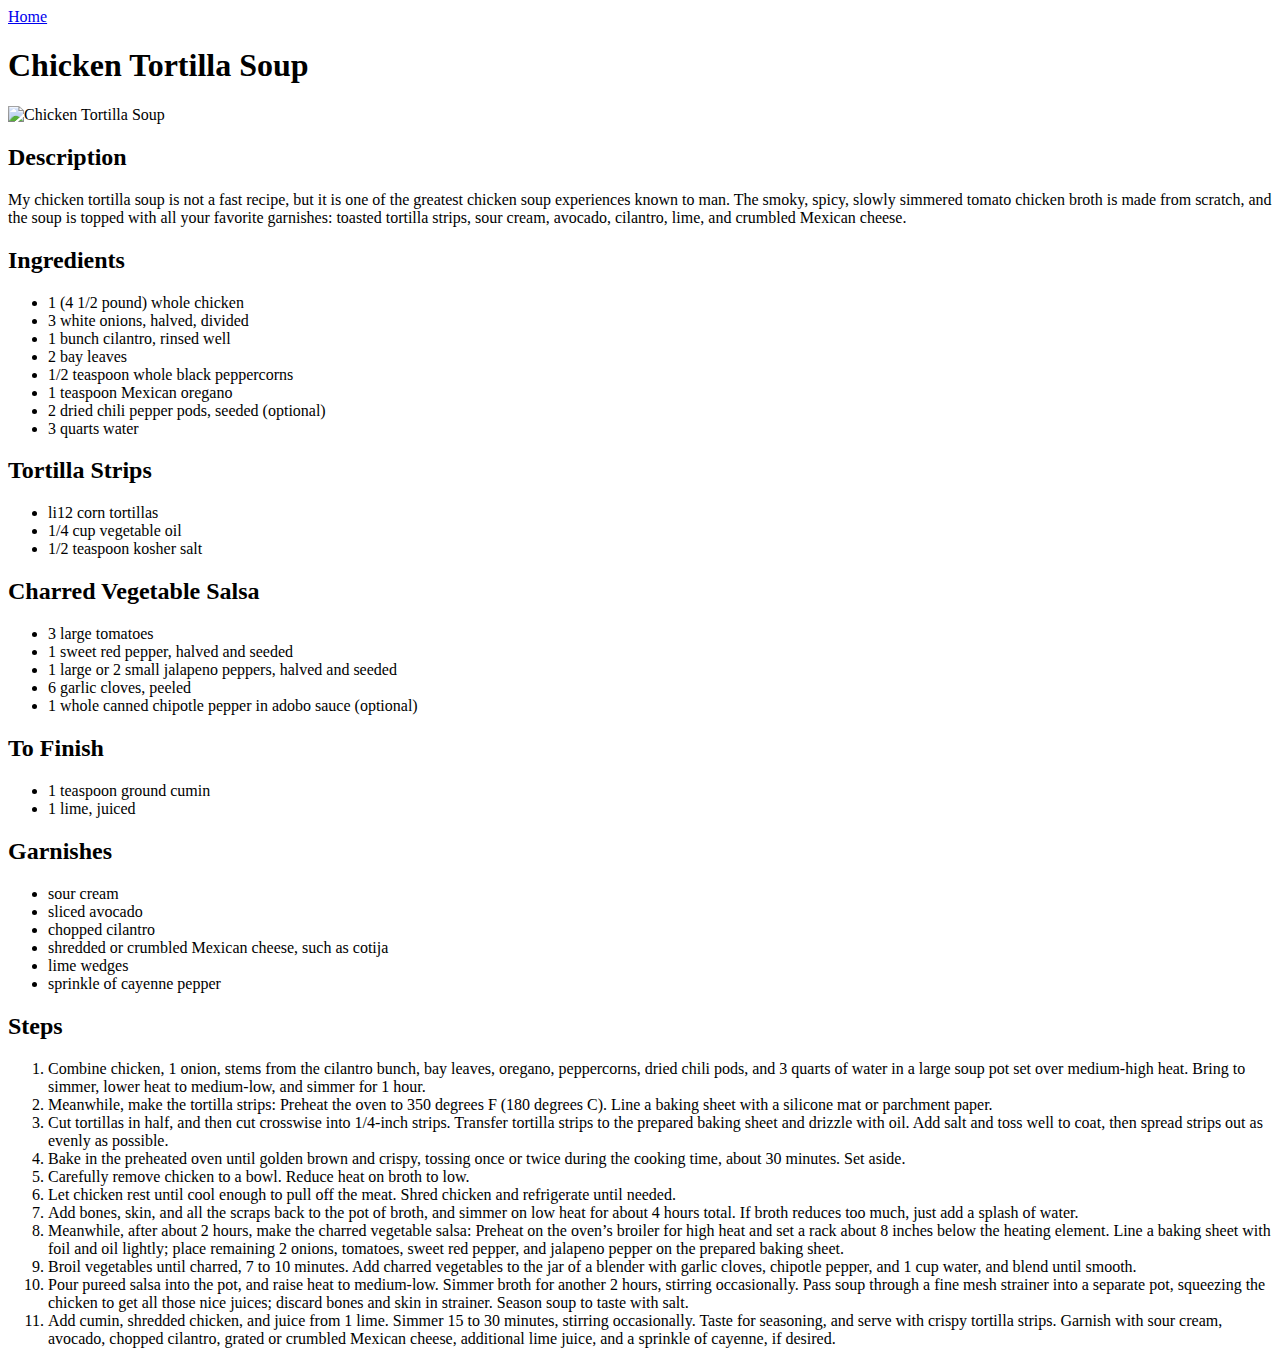
==== recipes/chicken-tortilla-soup.html @ a9e77f64 "Created basic recipes web pages." ====
<!DOCTYPE html>
<html lang="en">
<head>
    <meta charset="UTF-8">
    <meta name="viewport" content="width=device-width, initial-scale=1.0">
    <title>Document</title>
</head>
<body>
    <a href="../index.html">Home</a>

    <h1>Chicken Tortilla Soup</h1>
    <img src="../images/chicken-tortilla-image.png" alt="Chicken Tortilla Soup">

    <h2>Description</h2>
    <p>My chicken tortilla soup is not a fast recipe, but it is one of the greatest chicken soup experiences known to man. The smoky, spicy, slowly simmered tomato chicken broth is made from scratch, and the soup is topped with all your favorite garnishes: toasted tortilla strips, sour cream, avocado, cilantro, lime, and crumbled Mexican cheese.</p>

    <h2>Ingredients</h2>
    <ul>
        <li>1 (4 1/2 pound) whole chicken</li>
        <li>3 white onions, halved, divided</li>
        <li>1 bunch cilantro, rinsed well</li>
        <li>2 bay leaves</li>
        <li>1/2 teaspoon whole black peppercorns</li>
        <li>1 teaspoon Mexican oregano</li>
        <li>2 dried chili pepper pods, seeded (optional)</li>
        <li>3 quarts water</li>
    </ul>

    <h2>Tortilla Strips</h2>
    <ul>
        <li>li12 corn tortillas</li>
        <li>1/4 cup vegetable oil</li>
        <li>1/2 teaspoon kosher salt</li>
    </ul>

    <h2>Charred Vegetable Salsa</h2>
    <ul>
        <li>3 large tomatoes</li>
        <li>1 sweet red pepper, halved and seeded</li>
        <li>1 large or 2 small jalapeno peppers, halved and seeded</li>
        <li>6 garlic cloves, peeled</li>
        <li>1 whole canned chipotle pepper in adobo sauce (optional)</li>
    </ul>

    <h2>To Finish</h2>
    <ul>
        <li>1 teaspoon ground cumin</li>
        <li>1 lime, juiced</li>
    </ul>

    <h2>Garnishes</h2>
    <ul>
        <li>sour cream</li>
        <li>sliced avocado</li>
        <li>chopped cilantro</li>
        <li>shredded or crumbled Mexican cheese, such as cotija</li>
        <li>lime wedges</li>
        <li>sprinkle of cayenne pepper</li>
    </ul>

    <h2>Steps</h2>
    <ol>
        <li>Combine chicken, 1 onion, stems from the cilantro bunch, bay leaves, oregano, peppercorns, dried chili pods, and 3 quarts of water in a large soup pot set over medium-high heat. Bring to simmer, lower heat to medium-low, and simmer for 1 hour.</li>
        <li>Meanwhile, make the tortilla strips: Preheat the oven to 350 degrees F (180 degrees C). Line a baking sheet with a silicone mat or parchment paper.</li>
        <li>Cut tortillas in half, and then cut crosswise into 1/4-inch strips. Transfer tortilla strips to the prepared baking sheet and drizzle with oil. Add salt and toss well to coat, then spread strips out as evenly as possible.</li>
        <li>Bake in the preheated oven until golden brown and crispy, tossing once or twice during the cooking time, about 30 minutes. Set aside.</li>
        <li>Carefully remove chicken to a bowl. Reduce heat on broth to low.</li>
        <li>Let chicken rest until cool enough to pull off the meat. Shred chicken and refrigerate until needed.</li>
        <li>Add bones, skin, and all the scraps back to the pot of broth, and simmer on low heat for about 4 hours total. If broth reduces too much, just add a splash of water.</li>
        <li>Meanwhile, after about 2 hours, make the charred vegetable salsa: Preheat on the oven’s broiler for high heat and set a rack about 8 inches below the heating element. Line a baking sheet with foil and oil lightly; place remaining 2 onions, tomatoes, sweet red pepper, and jalapeno pepper on the prepared baking sheet.</li>
        <li>Broil vegetables until charred, 7 to 10 minutes. Add charred vegetables to the jar of a blender with garlic cloves, chipotle pepper, and 1 cup water, and blend until smooth.</li>
        <li>Pour pureed salsa into the pot, and raise heat to medium-low. Simmer broth for another 2 hours, stirring occasionally. Pass soup through a fine mesh strainer into a separate pot, squeezing the chicken to get all those nice juices; discard bones and skin in strainer. Season soup to taste with salt.</li>
        <li>Add cumin, shredded chicken, and juice from 1 lime. Simmer 15 to 30 minutes, stirring occasionally. Taste for seasoning, and serve with crispy tortilla strips. Garnish with sour cream, avocado, chopped cilantro, grated or crumbled Mexican cheese, additional lime juice, and a sprinkle of cayenne, if desired.</li>
    </ol>
</body>
</html>
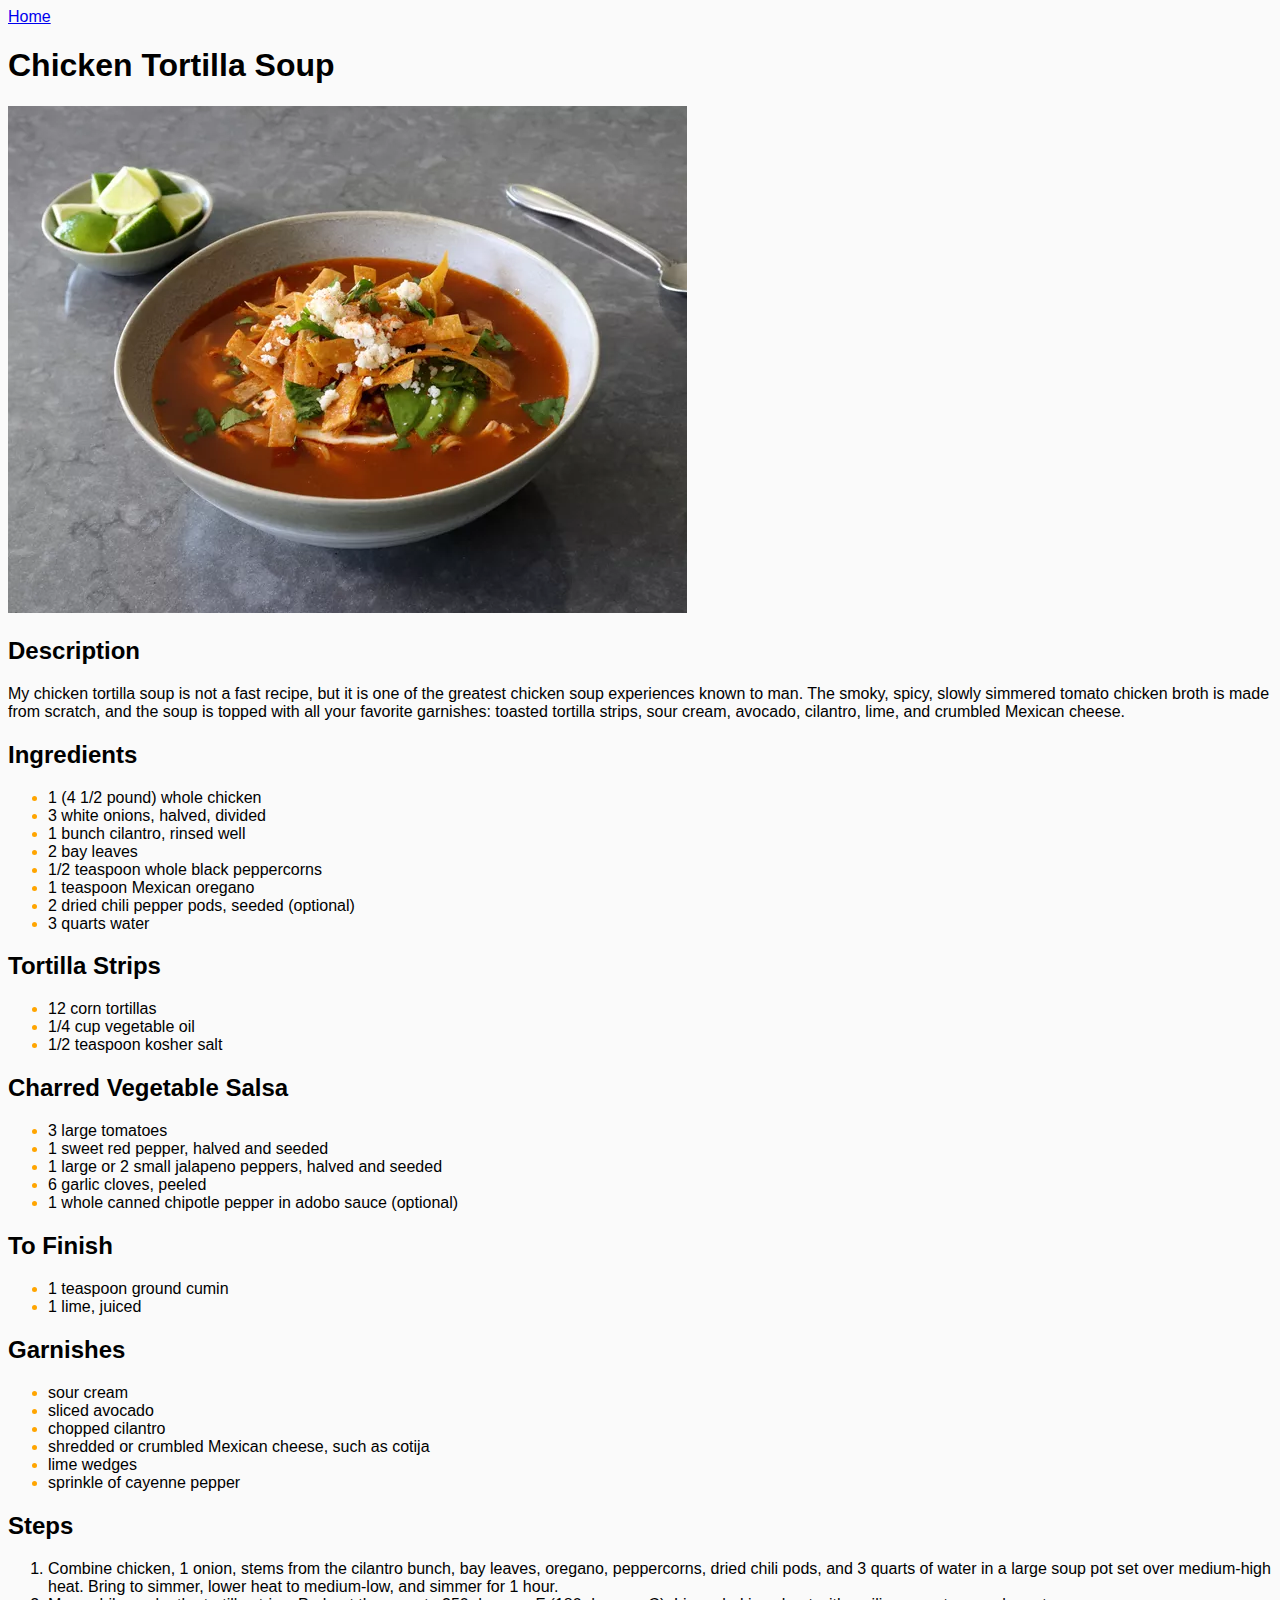
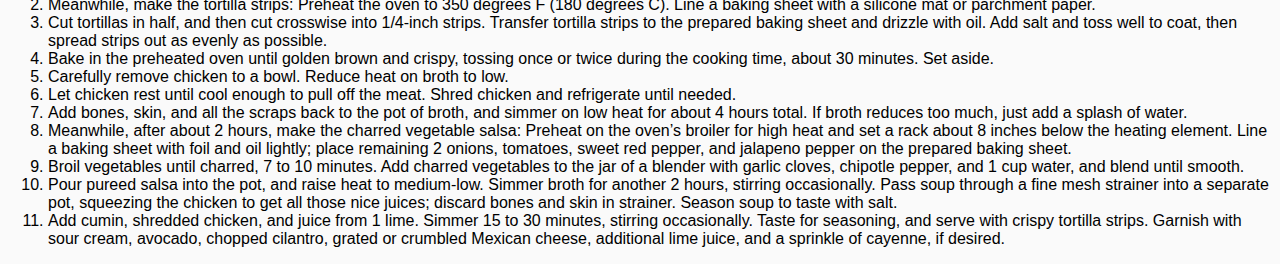
==== commit b8161a4f: "Modified bullet color and background color Modified ul bullet color and background color of all page" ====
--- a/recipes/chicken-tortilla-soup.html
+++ b/recipes/chicken-tortilla-soup.html
@@ -4,6 +4,7 @@
     <meta charset="UTF-8">
     <meta name="viewport" content="width=device-width, initial-scale=1.0">
     <title>Document</title>
+    <link rel="stylesheet" href="../style.css">
 </head>
 <body>
     <a href="../index.html">Home</a>
@@ -15,7 +16,7 @@
     <p>My chicken tortilla soup is not a fast recipe, but it is one of the greatest chicken soup experiences known to man. The smoky, spicy, slowly simmered tomato chicken broth is made from scratch, and the soup is topped with all your favorite garnishes: toasted tortilla strips, sour cream, avocado, cilantro, lime, and crumbled Mexican cheese.</p>
 
     <h2>Ingredients</h2>
-    <ul>
+    <ul class="tortilla-ingr">
         <li>1 (4 1/2 pound) whole chicken</li>
         <li>3 white onions, halved, divided</li>
         <li>1 bunch cilantro, rinsed well</li>
@@ -27,14 +28,14 @@
     </ul>
 
     <h2>Tortilla Strips</h2>
-    <ul>
-        <li>li12 corn tortillas</li>
+    <ul class="strip-ingr">
+        <li>12 corn tortillas</li>
         <li>1/4 cup vegetable oil</li>
         <li>1/2 teaspoon kosher salt</li>
     </ul>
 
     <h2>Charred Vegetable Salsa</h2>
-    <ul>
+    <ul class="salsa-ingr">
         <li>3 large tomatoes</li>
         <li>1 sweet red pepper, halved and seeded</li>
         <li>1 large or 2 small jalapeno peppers, halved and seeded</li>
@@ -43,13 +44,13 @@
     </ul>
 
     <h2>To Finish</h2>
-    <ul>
+    <ul class="finish">
         <li>1 teaspoon ground cumin</li>
         <li>1 lime, juiced</li>
     </ul>
 
     <h2>Garnishes</h2>
-    <ul>
+    <ul class="garnish">
         <li>sour cream</li>
         <li>sliced avocado</li>
         <li>chopped cilantro</li>
--- a/style.css
+++ b/style.css
@@ -0,0 +1,32 @@
+body {
+    font-family: Helvetica, sans-serif;
+    background: #FAFAFA;
+}
+
+.cabbage-ingr li::marker {
+    color: orange;
+}
+
+.tortilla-ingr li::marker {
+    color: orange;
+}
+
+.strip-ingr li::marker {
+    color: orange;
+}
+
+.salsa-ingr li::marker {
+    color: orange;
+}
+
+.finish li::marker {
+    color: orange;
+}
+
+.garnish li::marker {
+    color: orange;
+}
+
+.zuppa-ingr li::marker {
+    color: orange;
+}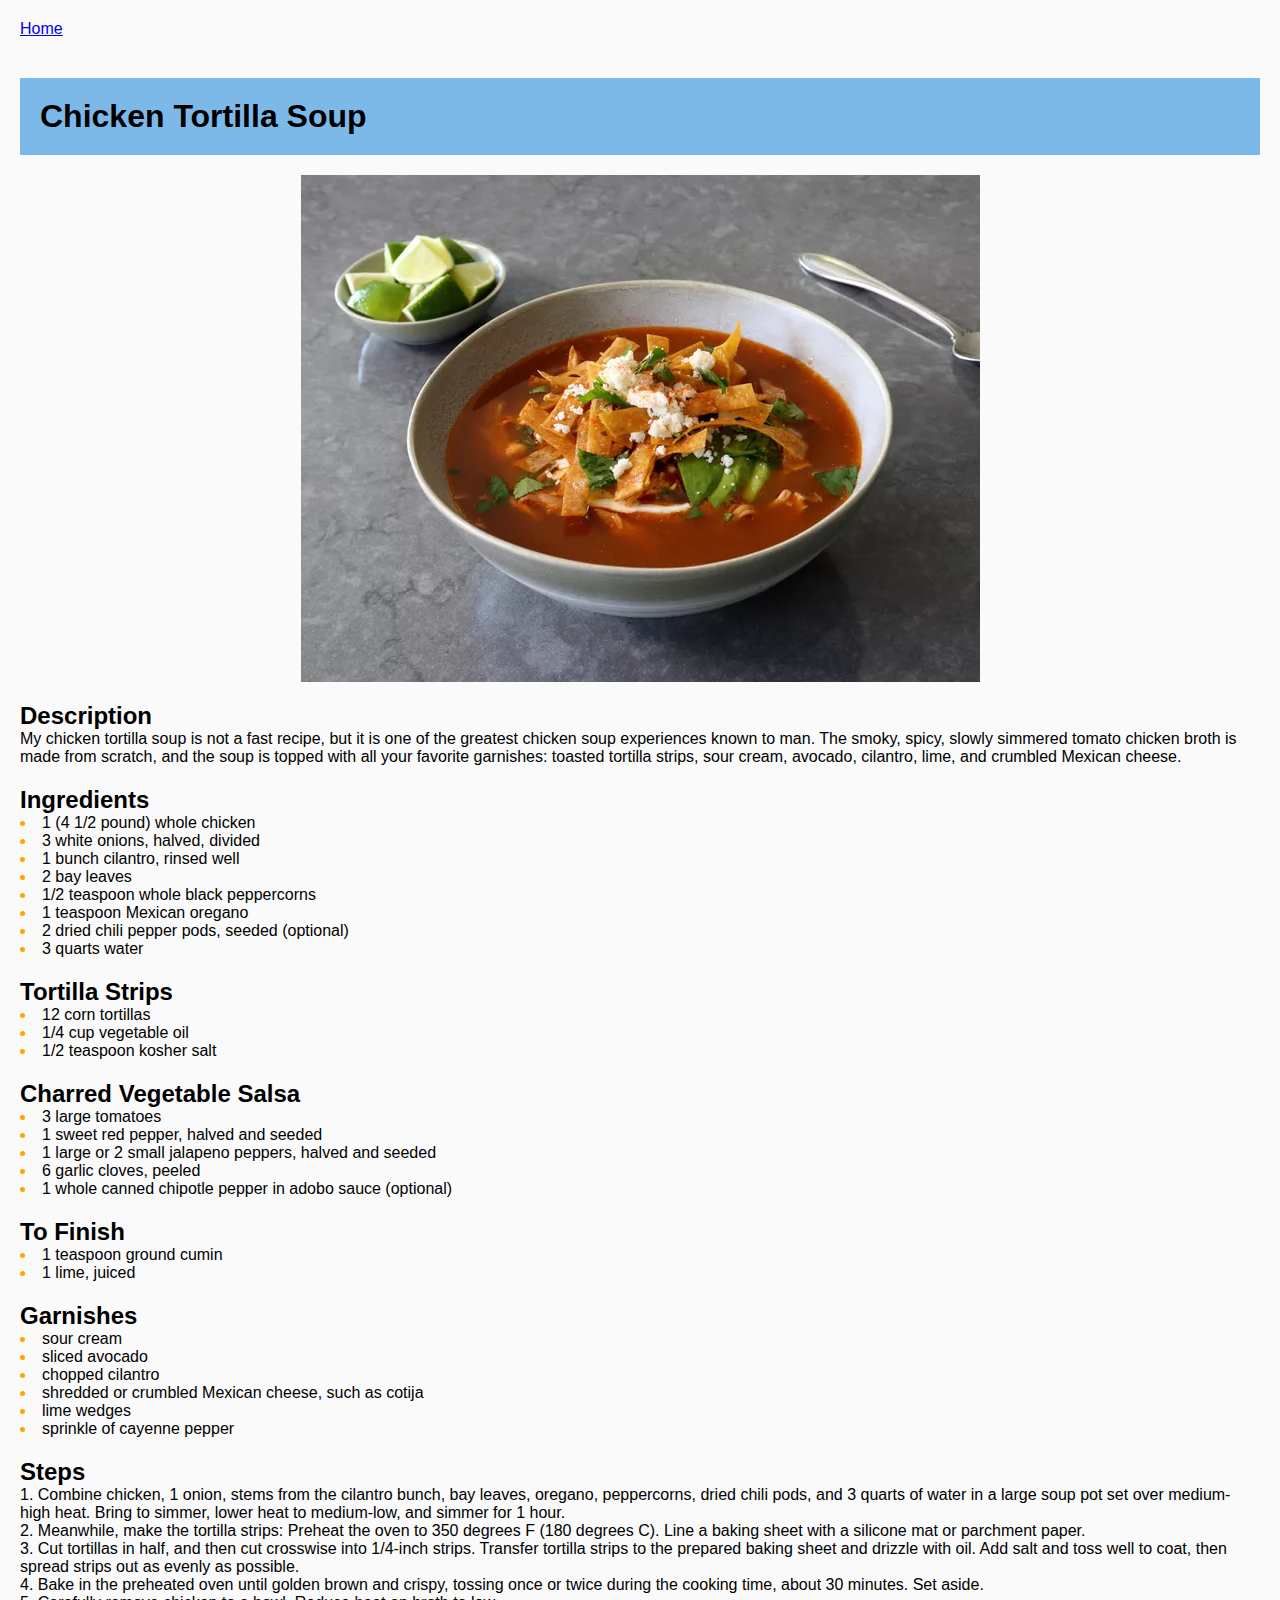
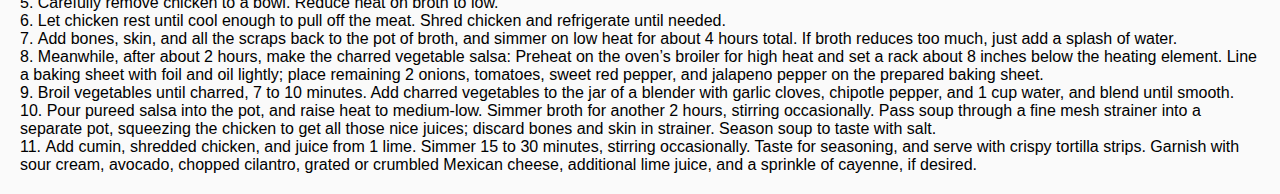
==== commit 8e3feceb: "Modified CSS to update website appearance" ====
--- a/recipes/chicken-tortilla-soup.html
+++ b/recipes/chicken-tortilla-soup.html
@@ -7,71 +7,85 @@
     <link rel="stylesheet" href="../style.css">
 </head>
 <body>
-    <a href="../index.html">Home</a>
+    <a href="../index.html" class="home-2">Home</a>
 
-    <h1>Chicken Tortilla Soup</h1>
-    <img src="../images/chicken-tortilla-image.png" alt="Chicken Tortilla Soup">
+    <h1 class="h1-tortilla">Chicken Tortilla Soup</h1>
+    <img src="../images/chicken-tortilla-image.png" class="tortilla-img" alt="Chicken Tortilla Soup">
 
-    <h2>Description</h2>
-    <p>My chicken tortilla soup is not a fast recipe, but it is one of the greatest chicken soup experiences known to man. The smoky, spicy, slowly simmered tomato chicken broth is made from scratch, and the soup is topped with all your favorite garnishes: toasted tortilla strips, sour cream, avocado, cilantro, lime, and crumbled Mexican cheese.</p>
+    <div class="tortilla-desc-container">
+        <h2>Description</h2>
+        <p>My chicken tortilla soup is not a fast recipe, but it is one of the greatest chicken soup experiences known to man. The smoky, spicy, slowly simmered tomato chicken broth is made from scratch, and the soup is topped with all your favorite garnishes: toasted tortilla strips, sour cream, avocado, cilantro, lime, and crumbled Mexican cheese.</p>
+    </div>
 
-    <h2>Ingredients</h2>
-    <ul class="tortilla-ingr">
-        <li>1 (4 1/2 pound) whole chicken</li>
-        <li>3 white onions, halved, divided</li>
-        <li>1 bunch cilantro, rinsed well</li>
-        <li>2 bay leaves</li>
-        <li>1/2 teaspoon whole black peppercorns</li>
-        <li>1 teaspoon Mexican oregano</li>
-        <li>2 dried chili pepper pods, seeded (optional)</li>
-        <li>3 quarts water</li>
-    </ul>
+    <div class="tortilla-ingr-container">
+        <h2>Ingredients</h2>
+        <ul class="tortilla-ingr">
+            <li>1 (4 1/2 pound) whole chicken</li>
+            <li>3 white onions, halved, divided</li>
+            <li>1 bunch cilantro, rinsed well</li>
+            <li>2 bay leaves</li>
+            <li>1/2 teaspoon whole black peppercorns</li>
+            <li>1 teaspoon Mexican oregano</li>
+            <li>2 dried chili pepper pods, seeded (optional)</li>
+            <li>3 quarts water</li>
+        </ul>
+    </div>
 
-    <h2>Tortilla Strips</h2>
-    <ul class="strip-ingr">
-        <li>12 corn tortillas</li>
-        <li>1/4 cup vegetable oil</li>
-        <li>1/2 teaspoon kosher salt</li>
-    </ul>
+    <div class="strip-ingr-container">
+        <h2>Tortilla Strips</h2>
+        <ul class="strip-ingr">
+            <li>12 corn tortillas</li>
+            <li>1/4 cup vegetable oil</li>
+            <li>1/2 teaspoon kosher salt</li>
+        </ul>
+    </div>
 
-    <h2>Charred Vegetable Salsa</h2>
-    <ul class="salsa-ingr">
-        <li>3 large tomatoes</li>
-        <li>1 sweet red pepper, halved and seeded</li>
-        <li>1 large or 2 small jalapeno peppers, halved and seeded</li>
-        <li>6 garlic cloves, peeled</li>
-        <li>1 whole canned chipotle pepper in adobo sauce (optional)</li>
-    </ul>
+    <div class="salsa-ingr-container">
+        <h2>Charred Vegetable Salsa</h2>
+        <ul class="salsa-ingr">
+            <li>3 large tomatoes</li>
+            <li>1 sweet red pepper, halved and seeded</li>
+            <li>1 large or 2 small jalapeno peppers, halved and seeded</li>
+            <li>6 garlic cloves, peeled</li>
+            <li>1 whole canned chipotle pepper in adobo sauce (optional)</li>
+        </ul>
+    </div>
 
-    <h2>To Finish</h2>
-    <ul class="finish">
-        <li>1 teaspoon ground cumin</li>
-        <li>1 lime, juiced</li>
-    </ul>
+    <div class="tortilla-finish-container">
+        <h2>To Finish</h2>
+        <ul class="finish">
+            <li>1 teaspoon ground cumin</li>
+            <li>1 lime, juiced</li>
+        </ul>
+    </div>
 
-    <h2>Garnishes</h2>
-    <ul class="garnish">
-        <li>sour cream</li>
-        <li>sliced avocado</li>
-        <li>chopped cilantro</li>
-        <li>shredded or crumbled Mexican cheese, such as cotija</li>
-        <li>lime wedges</li>
-        <li>sprinkle of cayenne pepper</li>
-    </ul>
+    <div class="tortilla-garnish-container">
+        <h2>Garnishes</h2>
+        <ul class="garnish">
+            <li>sour cream</li>
+            <li>sliced avocado</li>
+            <li>chopped cilantro</li>
+            <li>shredded or crumbled Mexican cheese, such as cotija</li>
+            <li>lime wedges</li>
+            <li>sprinkle of cayenne pepper</li>
+        </ul>
+    </div>
 
-    <h2>Steps</h2>
-    <ol>
-        <li>Combine chicken, 1 onion, stems from the cilantro bunch, bay leaves, oregano, peppercorns, dried chili pods, and 3 quarts of water in a large soup pot set over medium-high heat. Bring to simmer, lower heat to medium-low, and simmer for 1 hour.</li>
-        <li>Meanwhile, make the tortilla strips: Preheat the oven to 350 degrees F (180 degrees C). Line a baking sheet with a silicone mat or parchment paper.</li>
-        <li>Cut tortillas in half, and then cut crosswise into 1/4-inch strips. Transfer tortilla strips to the prepared baking sheet and drizzle with oil. Add salt and toss well to coat, then spread strips out as evenly as possible.</li>
-        <li>Bake in the preheated oven until golden brown and crispy, tossing once or twice during the cooking time, about 30 minutes. Set aside.</li>
-        <li>Carefully remove chicken to a bowl. Reduce heat on broth to low.</li>
-        <li>Let chicken rest until cool enough to pull off the meat. Shred chicken and refrigerate until needed.</li>
-        <li>Add bones, skin, and all the scraps back to the pot of broth, and simmer on low heat for about 4 hours total. If broth reduces too much, just add a splash of water.</li>
-        <li>Meanwhile, after about 2 hours, make the charred vegetable salsa: Preheat on the oven’s broiler for high heat and set a rack about 8 inches below the heating element. Line a baking sheet with foil and oil lightly; place remaining 2 onions, tomatoes, sweet red pepper, and jalapeno pepper on the prepared baking sheet.</li>
-        <li>Broil vegetables until charred, 7 to 10 minutes. Add charred vegetables to the jar of a blender with garlic cloves, chipotle pepper, and 1 cup water, and blend until smooth.</li>
-        <li>Pour pureed salsa into the pot, and raise heat to medium-low. Simmer broth for another 2 hours, stirring occasionally. Pass soup through a fine mesh strainer into a separate pot, squeezing the chicken to get all those nice juices; discard bones and skin in strainer. Season soup to taste with salt.</li>
-        <li>Add cumin, shredded chicken, and juice from 1 lime. Simmer 15 to 30 minutes, stirring occasionally. Taste for seasoning, and serve with crispy tortilla strips. Garnish with sour cream, avocado, chopped cilantro, grated or crumbled Mexican cheese, additional lime juice, and a sprinkle of cayenne, if desired.</li>
-    </ol>
+    <div class="tortilla-steps-container">
+        <h2>Steps</h2>
+        <ol>
+            <li>Combine chicken, 1 onion, stems from the cilantro bunch, bay leaves, oregano, peppercorns, dried chili pods, and 3 quarts of water in a large soup pot set over medium-high heat. Bring to simmer, lower heat to medium-low, and simmer for 1 hour.</li>
+            <li>Meanwhile, make the tortilla strips: Preheat the oven to 350 degrees F (180 degrees C). Line a baking sheet with a silicone mat or parchment paper.</li>
+            <li>Cut tortillas in half, and then cut crosswise into 1/4-inch strips. Transfer tortilla strips to the prepared baking sheet and drizzle with oil. Add salt and toss well to coat, then spread strips out as evenly as possible.</li>
+            <li>Bake in the preheated oven until golden brown and crispy, tossing once or twice during the cooking time, about 30 minutes. Set aside.</li>
+            <li>Carefully remove chicken to a bowl. Reduce heat on broth to low.</li>
+            <li>Let chicken rest until cool enough to pull off the meat. Shred chicken and refrigerate until needed.</li>
+            <li>Add bones, skin, and all the scraps back to the pot of broth, and simmer on low heat for about 4 hours total. If broth reduces too much, just add a splash of water.</li>
+            <li>Meanwhile, after about 2 hours, make the charred vegetable salsa: Preheat on the oven’s broiler for high heat and set a rack about 8 inches below the heating element. Line a baking sheet with foil and oil lightly; place remaining 2 onions, tomatoes, sweet red pepper, and jalapeno pepper on the prepared baking sheet.</li>
+            <li>Broil vegetables until charred, 7 to 10 minutes. Add charred vegetables to the jar of a blender with garlic cloves, chipotle pepper, and 1 cup water, and blend until smooth.</li>
+            <li>Pour pureed salsa into the pot, and raise heat to medium-low. Simmer broth for another 2 hours, stirring occasionally. Pass soup through a fine mesh strainer into a separate pot, squeezing the chicken to get all those nice juices; discard bones and skin in strainer. Season soup to taste with salt.</li>
+            <li>Add cumin, shredded chicken, and juice from 1 lime. Simmer 15 to 30 minutes, stirring occasionally. Taste for seasoning, and serve with crispy tortilla strips. Garnish with sour cream, avocado, chopped cilantro, grated or crumbled Mexican cheese, additional lime juice, and a sprinkle of cayenne, if desired.</li>
+        </ol>
+    </div>
 </body>
 </html>--- a/style.css
+++ b/style.css
@@ -1,10 +1,80 @@
+* {
+    margin: 0;
+    padding: 0;
+    box-sizing: border-box;
+}
+
 body {
     font-family: Helvetica, sans-serif;
     background: #FAFAFA;
 }
 
+.odin-recipe {
+    margin: 20px;
+    background-color: #7CB9E8;
+    padding: 20px;
+}
+
+.recipe-list {
+    list-style-position: inside;
+    padding: 0 20px 20px 20px;
+}
+
+.home-1,
+.home-2,
+.home-3 {
+    margin: 20px 0 20px 0;
+    padding: 0 20px 0 20px;
+    display: inline-block;
+}
+
+.h1-cabbage,
+.h1-tortilla,
+.h1-zuppa {
+    margin: 20px;
+    padding: 20px;
+    background-color: #7CB9E8;
+}
+
+.cabbage-img,
+.tortilla-img,
+.zuppa-img {
+    display: block;
+    margin: 0 auto;
+    margin-bottom: 20px;
+}
+
+.cabbage-desc-container,
+.tortilla-desc-container,
+.zuppa-desc-container {
+    margin-bottom: 20px;
+    padding: 0 20px 0 20px;
+}
+
+/* unordered list */
+.cabbage-ingr-container,
+.tortilla-ingr-container,
+.strip-ingr-container,
+.salsa-ingr-container,
+.tortilla-finish-container,
+.tortilla-garnish-container,
+.zuppa-ingr-container {
+    margin-bottom: 20px;
+    padding: 0 20px 0 20px;
+    list-style-position: inside;
+}
+
 .cabbage-ingr li::marker {
     color: orange;
+}
+
+/* ordered list */
+.cabbage-steps-container,
+.tortilla-steps-container,
+.zuppa-steps-container {
+    margin-bottom: 20px;
+    padding: 0 20px 0 20px;
+    list-style-position: inside;
 }
 
 .tortilla-ingr li::marker {
